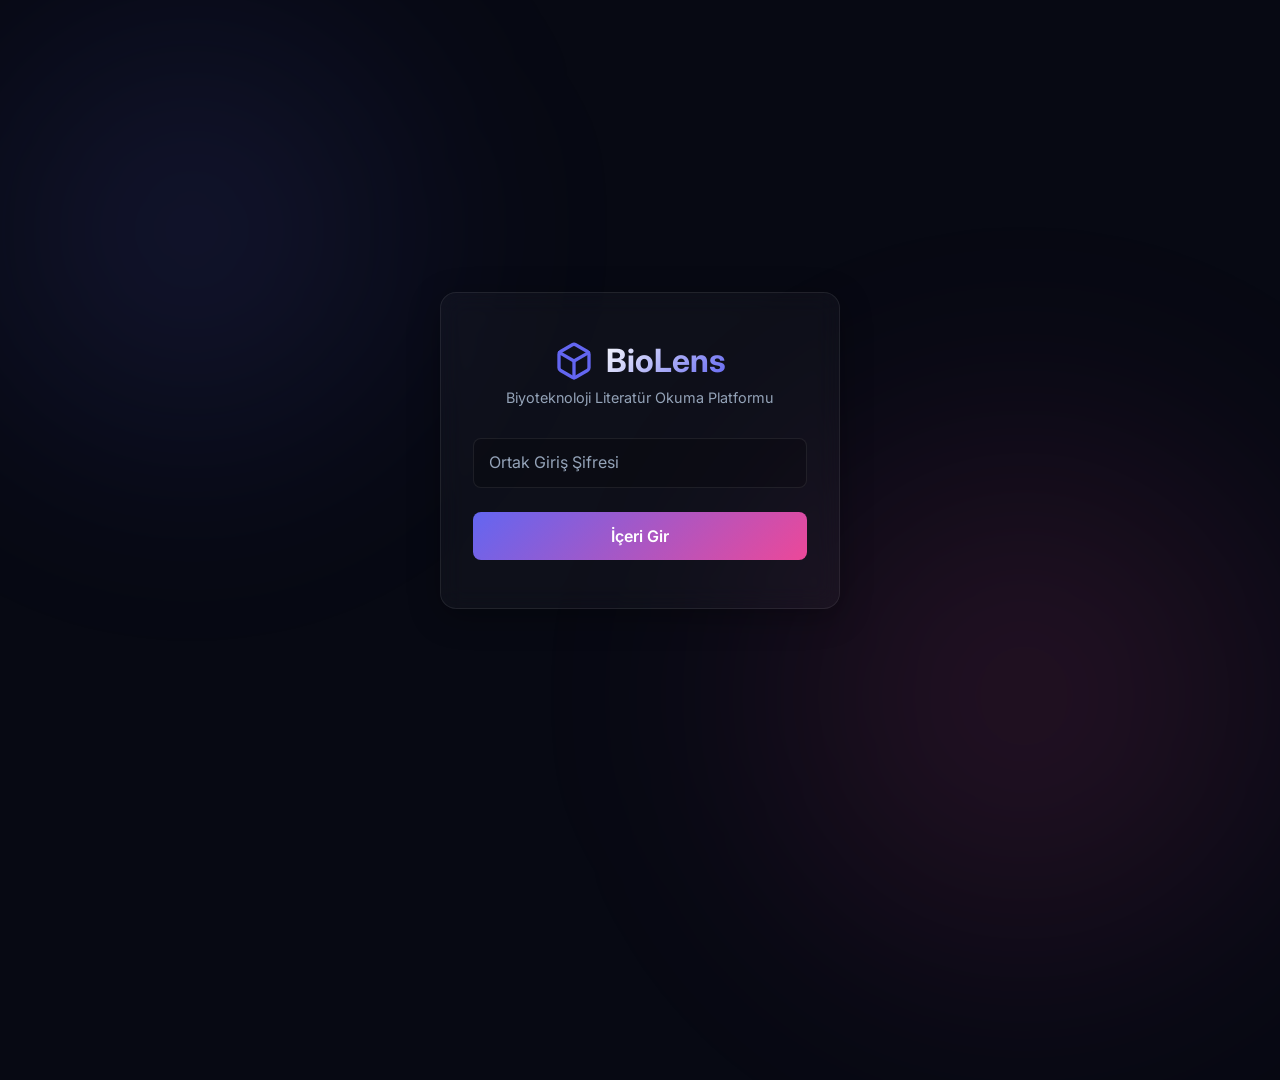
==== templates/login.html @ 3d6ec278 "BioLens v1.0 - Deployment ready" ====
<!DOCTYPE html>
<html lang="tr">
<head>
    <meta charset="UTF-8">
    <meta name="viewport" content="width=device-width, initial-scale=1.0">
    <title>BioLens | Giriş</title>
    <link href="https://fonts.googleapis.com/css2?family=Inter:wght@400;500;600;700&display=swap" rel="stylesheet">
    <link rel="stylesheet" href="/static/style.css">
</head>
<body class="login-body">
    <div class="blob blob-1"></div>
    <div class="blob blob-2"></div>
    
    <div class="login-container glass-panel">
        <div class="logo">
            <svg width="40" height="40" viewBox="0 0 24 24" fill="none" stroke="currentColor" stroke-width="2" stroke-linecap="round" stroke-linejoin="round" class="feather feather-hexagon"><path d="M21 16V8a2 2 0 0 0-1-1.73l-7-4a2 2 0 0 0-2 0l-7 4A2 2 0 0 0 3 8v8a2 2 0 0 0 1 1.73l7 4a2 2 0 0 0 2 0l7-4A2 2 0 0 0 21 16z"></path><polyline points="3.27 6.96 12 12.01 20.73 6.96"></polyline><line x1="12" y1="22.08" x2="12" y2="12"></line></svg>
            <h1>BioLens</h1>
        </div>
        <p class="subtitle">Biyoteknoloji Literatür Okuma Platformu</p>
        
        <form action="/login" method="POST" class="login-form">
            <div class="input-group">
                <input type="password" name="password" id="password" required placeholder=" ">
                <label for="password">Ortak Giriş Şifresi</label>
            </div>
            
            <button type="submit" class="btn btn-primary">İçeri Gir</button>
        </form>
    </div>
</body>
</html>
---- static/style.css ----
:root {
    --bg-dark: #070913;
    --primary: #6366f1;
    --primary-hover: #4f46e5;
    --secondary: #ec4899;
    --text-main: #f8fafc;
    --text-muted: #94a3b8;
    --glass-bg: rgba(255, 255, 255, 0.03);
    --glass-border: rgba(255, 255, 255, 0.08);
    --danger: #ef4444;
    --success: #10b981;
}

* {
    box-sizing: border-box;
    margin: 0;
    padding: 0;
}

body {
    font-family: 'Inter', sans-serif;
    background-color: var(--bg-dark);
    color: var(--text-main);
    min-height: 100vh;
    overflow-x: hidden;
}

/* Background Animated Blobs */
.blob {
    position: absolute;
    filter: blur(90px);
    z-index: -1;
    border-radius: 50%;
    animation: drift 20s infinite alternate linear;
}
.blob-1 {
    top: -10%; left: -10%;
    width: 50vw; height: 50vw;
    background: radial-gradient(circle, rgba(99,102,241,0.15) 0%, rgba(0,0,0,0) 70%);
}
.blob-2 {
    bottom: -20%; right: -10%;
    width: 60vw; height: 60vw;
    background: radial-gradient(circle, rgba(236,72,153,0.15) 0%, rgba(0,0,0,0) 70%);
    animation-delay: -5s;
}

@keyframes drift {
    0% { transform: translate(0, 0) scale(1); }
    100% { transform: translate(50px, -50px) scale(1.1); }
}

/* Glassmorphism Utilities */
.glass-panel {
    background: var(--glass-bg);
    backdrop-filter: blur(12px);
    -webkit-backdrop-filter: blur(12px);
    border: 1px solid var(--glass-border);
    border-radius: 16px;
    box-shadow: 0 8px 32px rgba(0, 0, 0, 0.3);
}

/* Login Page */
.login-body {
    display: flex;
    align-items: center;
    justify-content: center;
}
.login-container {
    width: 100%;
    max-width: 400px;
    padding: 3rem 2rem;
    text-align: center;
}
.logo {
    display: flex;
    align-items: center;
    justify-content: center;
    gap: 12px;
    margin-bottom: 8px;
    color: var(--primary);
}
.logo h1 {
    font-size: 2rem;
    font-weight: 700;
    background: linear-gradient(135deg, var(--text-main), var(--primary));
    -webkit-background-clip: text;
    -webkit-text-fill-color: transparent;
}
.subtitle {
    color: var(--text-muted);
    font-size: 0.9rem;
    margin-bottom: 2rem;
}

/* Inputs & Buttons */
.input-group {
    position: relative;
    margin-bottom: 1.5rem;
}
.input-group input, .input-group textarea {
    width: 100%;
    padding: 14px 16px;
    background: rgba(0,0,0,0.2);
    border: 1px solid var(--glass-border);
    border-radius: 8px;
    color: white;
    font-family: inherit;
    font-size: 1rem;
    outline: none;
    transition: all 0.3s ease;
}
.input-group input:focus, .input-group textarea:focus {
    border-color: var(--primary);
    box-shadow: 0 0 0 2px rgba(99,102,241,0.2);
}
.input-group label {
    position: absolute;
    left: 16px;
    top: 14px;
    color: var(--text-muted);
    transition: 0.2s ease all;
    pointer-events: none;
}
.input-group input:focus ~ label,
.input-group input:not(:placeholder-shown) ~ label {
    top: -10px;
    left: 12px;
    font-size: 12px;
    background: var(--bg-dark);
    padding: 0 4px;
    color: var(--primary);
}

.btn {
    width: 100%;
    padding: 14px;
    border: none;
    border-radius: 8px;
    font-family: inherit;
    font-size: 1rem;
    font-weight: 600;
    cursor: pointer;
    transition: transform 0.2s, background 0.3s;
}
.btn:active {
    transform: scale(0.98);
}
.btn-primary {
    background: linear-gradient(135deg, var(--primary), var(--secondary));
    color: white;
}
.btn-primary:hover {
    box-shadow: 0 4px 15px rgba(236,72,153,0.3);
}

/* Kanban Board Layout */
.app-header {
    display: flex;
    justify-content: space-between;
    align-items: center;
    padding: 1rem 2rem;
    border-bottom: 1px solid var(--glass-border);
    background: rgba(7, 9, 19, 0.8);
    backdrop-filter: blur(10px);
    position: sticky;
    top: 0;
    z-index: 100;
}

.kanban-board {
    display: grid;
    grid-template-columns: repeat(3, 1fr);
    gap: 1.5rem;
    padding: 2rem;
    height: calc(100vh - 80px); /* header minus */
}

.kanban-column {
    display: flex;
    flex-direction: column;
    height: 100%;
}

.column-header {
    padding: 1rem;
    font-weight: 600;
    font-size: 1.1rem;
    color: var(--text-muted);
    border-bottom: 2px solid var(--glass-border);
    margin-bottom: 1rem;
    display: flex;
    justify-content: space-between;
    align-items: center;
}
.col-toread .column-header { border-bottom-color: var(--primary); }
.col-reading .column-header { border-bottom-color: var(--secondary); }
.col-used .column-header { border-bottom-color: var(--success); }

.kanban-list {
    flex: 1;
    overflow-y: auto;
    padding: 0.5rem;
    min-height: 200px;
}
/* hide scrollbar */
.kanban-list::-webkit-scrollbar { width: 6px; }
.kanban-list::-webkit-scrollbar-thumb { background: rgba(255,255,255,0.1); border-radius: 4px; }

/* Article Card */
.article-card {
    padding: 1rem;
    margin-bottom: 1rem;
    cursor: grab;
    transition: transform 0.2s, box-shadow 0.2s, border-color 0.2s;
    position: relative;
    border-left: 4px solid transparent;
}
.col-toread .article-card { border-left-color: var(--primary); }
.col-reading .article-card { border-left-color: var(--secondary); }
.col-used .article-card { border-left-color: var(--success); }

.article-card:hover {
    transform: translateY(-2px);
    border-color: rgba(255,255,255,0.2);
}
.article-card:active {
    cursor: grabbing;
}
.card-title {
    font-weight: 600;
    margin-bottom: 0.5rem;
    font-size: 0.95rem;
    line-height: 1.4;
}
.card-meta {
    font-size: 0.75rem;
    color: var(--text-muted);
    display: flex;
    gap: 8px;
}

.sortable-ghost {
    opacity: 0.4;
    background: transparent;
    border: 1px dashed var(--text-muted);
}

/* Modal for Article Detail */
.modal-overlay {
    position: fixed;
    top: 0; left: 0; right: 0; bottom: 0;
    background: rgba(0,0,0,0.6);
    backdrop-filter: blur(4px);
    display: flex;
    align-items: center;
    justify-content: center;
    z-index: 1000;
    opacity: 0;
    pointer-events: none;
    transition: opacity 0.3s;
}
.modal-overlay.active {
    opacity: 1;
    pointer-events: all;
}
.modal-content {
    width: 90%;
    max-width: 800px;
    height: 85vh;
    display: flex;
    flex-direction: column;
    transform: scale(0.95);
    transition: transform 0.3s cubic-bezier(0.175, 0.885, 0.32, 1.275);
}
.modal-overlay.active .modal-content {
    transform: scale(1);
}

.modal-header {
    padding: 1.5rem;
    border-bottom: 1px solid var(--glass-border);
    display: flex;
    justify-content: space-between;
    align-items: flex-start;
}
.modal-title-group h2 { font-size: 1.2rem; margin-bottom: 0.5rem; }
.modal-authors { color: var(--text-muted); font-size: 0.85rem;}
.close-btn { background: none; border: none; color: var(--text-muted); cursor: pointer; font-size: 1.5rem; }
.close-btn:hover { color: white; }

.modal-body {
    padding: 1.5rem;
    overflow-y: auto;
    flex: 1;
}

/* AI Elements inside Modal */
.ai-section {
    background: rgba(99,102,241,0.05);
    border: 1px solid rgba(99,102,241,0.2);
    border-radius: 8px;
    padding: 1rem;
    margin-bottom: 1.5rem;
}
.ai-header {
    display: flex;
    align-items: center;
    gap: 8px;
    color: var(--primary);
    font-weight: 600;
    margin-bottom: 1rem;
    font-size: 0.9rem;
}

/* Tooltip Magic */
.bioterm {
    text-decoration: underline dashed var(--secondary);
    cursor: help;
    position: relative;
    color: #e2e8f0;
}
#tooltip-box {
    position: absolute;
    background: var(--bg-dark);
    border: 1px solid var(--glass-border);
    box-shadow: 0 4px 15px rgba(0,0,0,0.5);
    padding: 10px 14px;
    border-radius: 8px;
    font-size: 0.85rem;
    color: #cbd5e1;
    max-width: 250px;
    z-index: 2000;
    pointer-events: none;
    opacity: 0;
    transition: opacity 0.2s;
}

/* UI Controls in Modal */
.slider-container {
    margin-top: 1rem;
    margin-bottom: 2rem;
}
.slider-labels {
    display: flex;
    justify-content: space-between;
    font-size: 0.75rem;
    color: var(--text-muted);
    margin-top: 8px;
}
input[type=range] {
    -webkit-appearance: none;
    width: 100%;
    background: transparent;
}
input[type=range]::-webkit-slider-thumb {
    -webkit-appearance: none;
    height: 16px;
    width: 16px;
    border-radius: 50%;
    background: var(--primary);
    cursor: pointer;
    margin-top: -6px;
    box-shadow: 0 0 10px var(--primary);
}
input[type=range]::-webkit-slider-runnable-track {
    width: 100%;
    height: 4px;
    cursor: pointer;
    background: var(--glass-border);
    border-radius: 2px;
}

.notes-section textarea {
    height: 150px;
    resize: vertical;
}
.action-buttons {
    display: flex;
    gap: 10px;
    margin-top: 15px;
}

.new-article-form {
    display: flex;
    gap: 1rem;
}
.new-article-form input { flex: 1; }
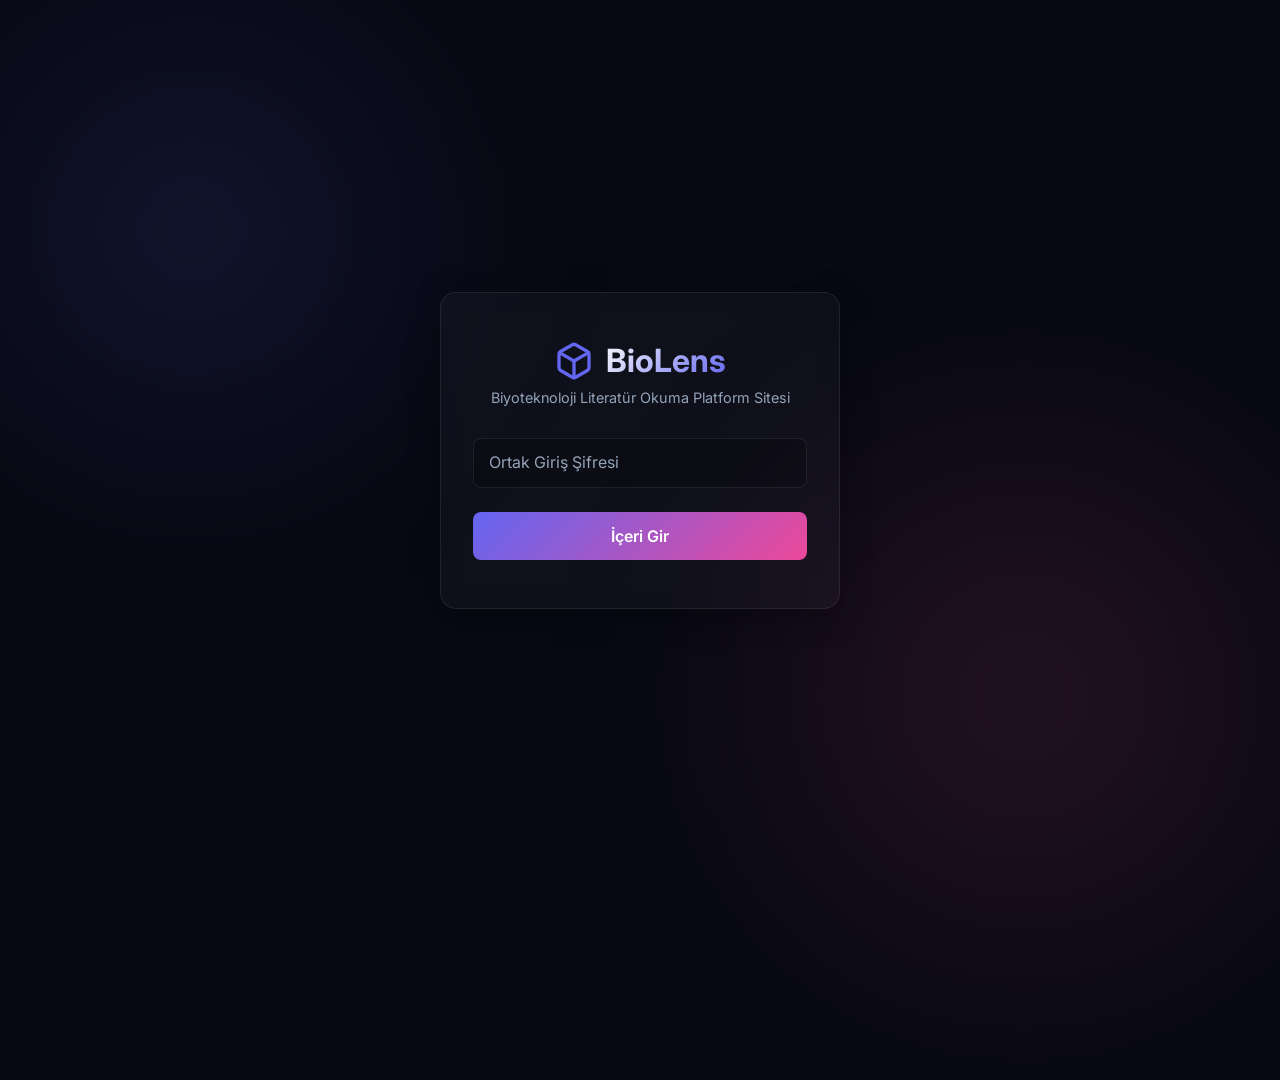
==== commit 6c1f724b: "Update login.html" ====
--- a/templates/login.html
+++ b/templates/login.html
@@ -16,7 +16,7 @@
             <svg width="40" height="40" viewBox="0 0 24 24" fill="none" stroke="currentColor" stroke-width="2" stroke-linecap="round" stroke-linejoin="round" class="feather feather-hexagon"><path d="M21 16V8a2 2 0 0 0-1-1.73l-7-4a2 2 0 0 0-2 0l-7 4A2 2 0 0 0 3 8v8a2 2 0 0 0 1 1.73l7 4a2 2 0 0 0 2 0l7-4A2 2 0 0 0 21 16z"></path><polyline points="3.27 6.96 12 12.01 20.73 6.96"></polyline><line x1="12" y1="22.08" x2="12" y2="12"></line></svg>
             <h1>BioLens</h1>
         </div>
-        <p class="subtitle">Biyoteknoloji Literatür Okuma Platformu</p>
+        <p class="subtitle">Biyoteknoloji Literatür Okuma Platform Sitesi</p>
         
         <form action="/login" method="POST" class="login-form">
             <div class="input-group">
